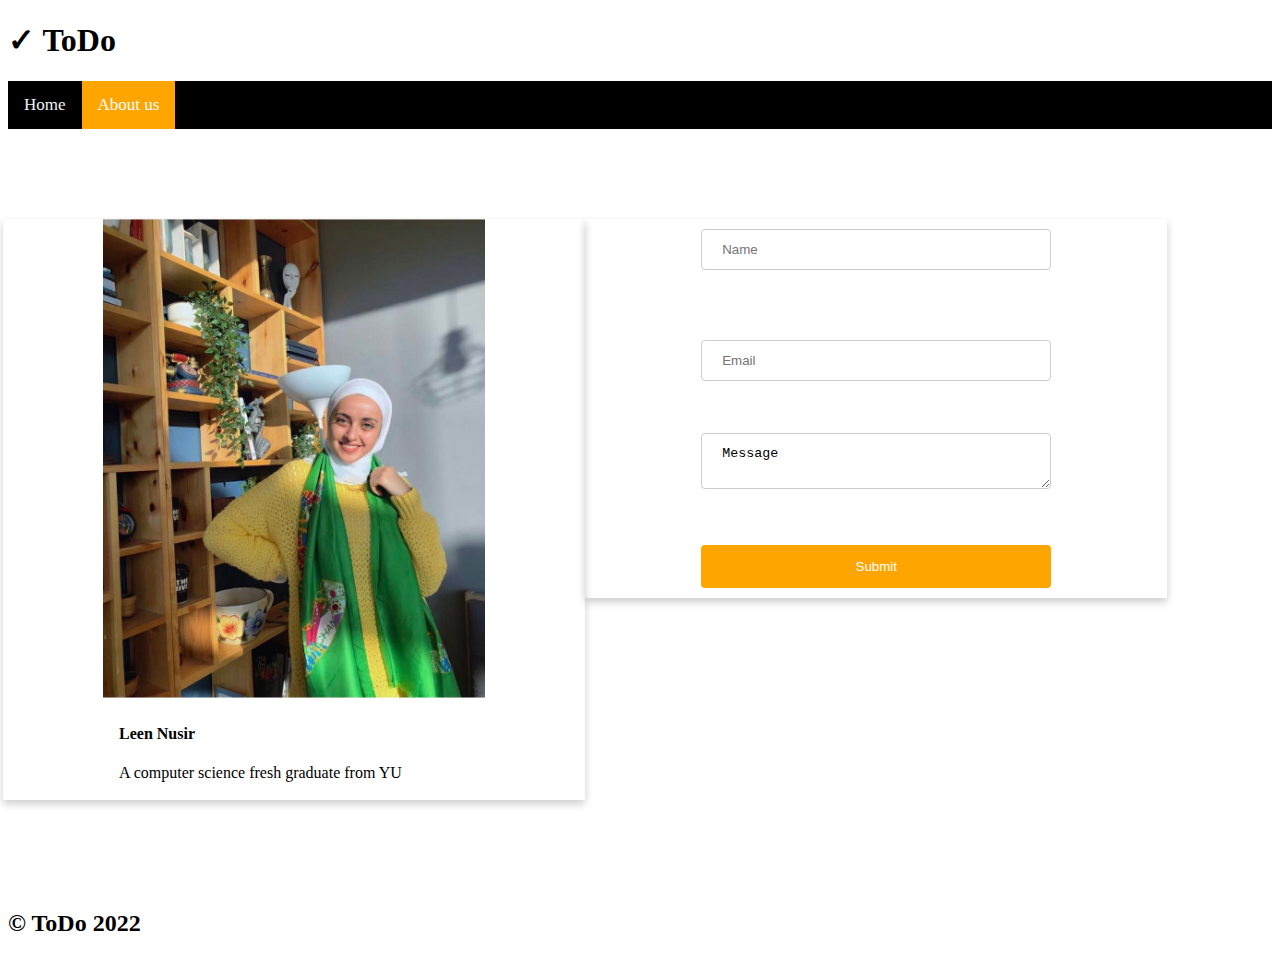
==== about.html @ b53b2068 "first upload todo project" ====
<!DOCTYPE html>
<html lang="en">
<head>
    <meta charset="UTF-8">
    <meta http-equiv="X-UA-Compatible" content="IE=edge">
    <meta name="viewport" content="width=device-width, initial-scale=1.0">
    <title>ToDo Website</title>
    <link rel="stylesheet" href="/style/about.css">

</head>
<body>
    <header>
        <h1>&check; ToDo </h1>
        <div class="topnav">
            <a  href="index.html">Home</a>
            <a  class="active" href="about.html">About us</a>
            
        </div>
    </header>
    <br>
    <br>
    <br>
    <br>
    <br>
    <section>
        <div class="row">
            <div class="card">
                <img src="/asstes/271215797_1847311068798449_8823931304779368503_n.jpg" alt="my pic" style="width: 100%">
                <div class="container">
                  <h4><b>Leen Nusir</b></h4> 
                  <p>A computer science fresh graduate from YU</p> 
                </div>
              </div>
    
              <div class="card">
                <div class="container">
                    <form>
                        <input type="text" placeholder="Name"/>
                        <br>
                        <br>
                        <br>
                        <br>
                        
                        <input type="text" placeholder="Email"/>
                        <br/>
                        <br>
                        <br>
                        <textarea  >Message </textarea>
                        <br>
                        <br>
                        <br>
                        <button type="submit" >Submit</button>
                    </form>
                  
                </div>
              </div>
        </div>
       




    </section>
    
</body>
<footer>
    <br>
    <br>
    <br>
    <br>
    <br>
    <h2>&copy; ToDo 2022</h2>

</footer>
</html>
---- style/about.css ----
.topnav {
    background-color:black;
     overflow: hidden; 
  }
  
  .topnav a {
    float: left;
    color: #f2f2f2;
    text-align: center;
    padding: 14px 16px;
    text-decoration: none;
    font-size: 17px;
  }

  .topnav a.active {
    background-color:orange;
    color: white;
  }
  .card {
    box-shadow: 0 4px 8px 0 rgba(0,0,0,0.2);
    transition: 0.3s;
    width: 30%;
    float: left;
  
    padding: 0 100px;
  }
  
  .container {
    padding: 2px 16px;
  }
.row {margin: 0 -5px;}

.row:after {
  content: "";
  display: table;
  clear: both;
}
input[type=text], select ,textarea {
    width: 100%;
    padding: 12px 20px;
    margin: 8px 0;
    display: inline-block;
    border: 1px solid #ccc;
    border-radius: 4px;
    box-sizing: border-box;
  }
  button[type=submit] {
    width: 100%;
    background-color: orange;
    color: white;
    padding: 14px 20px;
    margin: 8px 0;
    border: none;
    border-radius: 4px;
    cursor: pointer;
  }
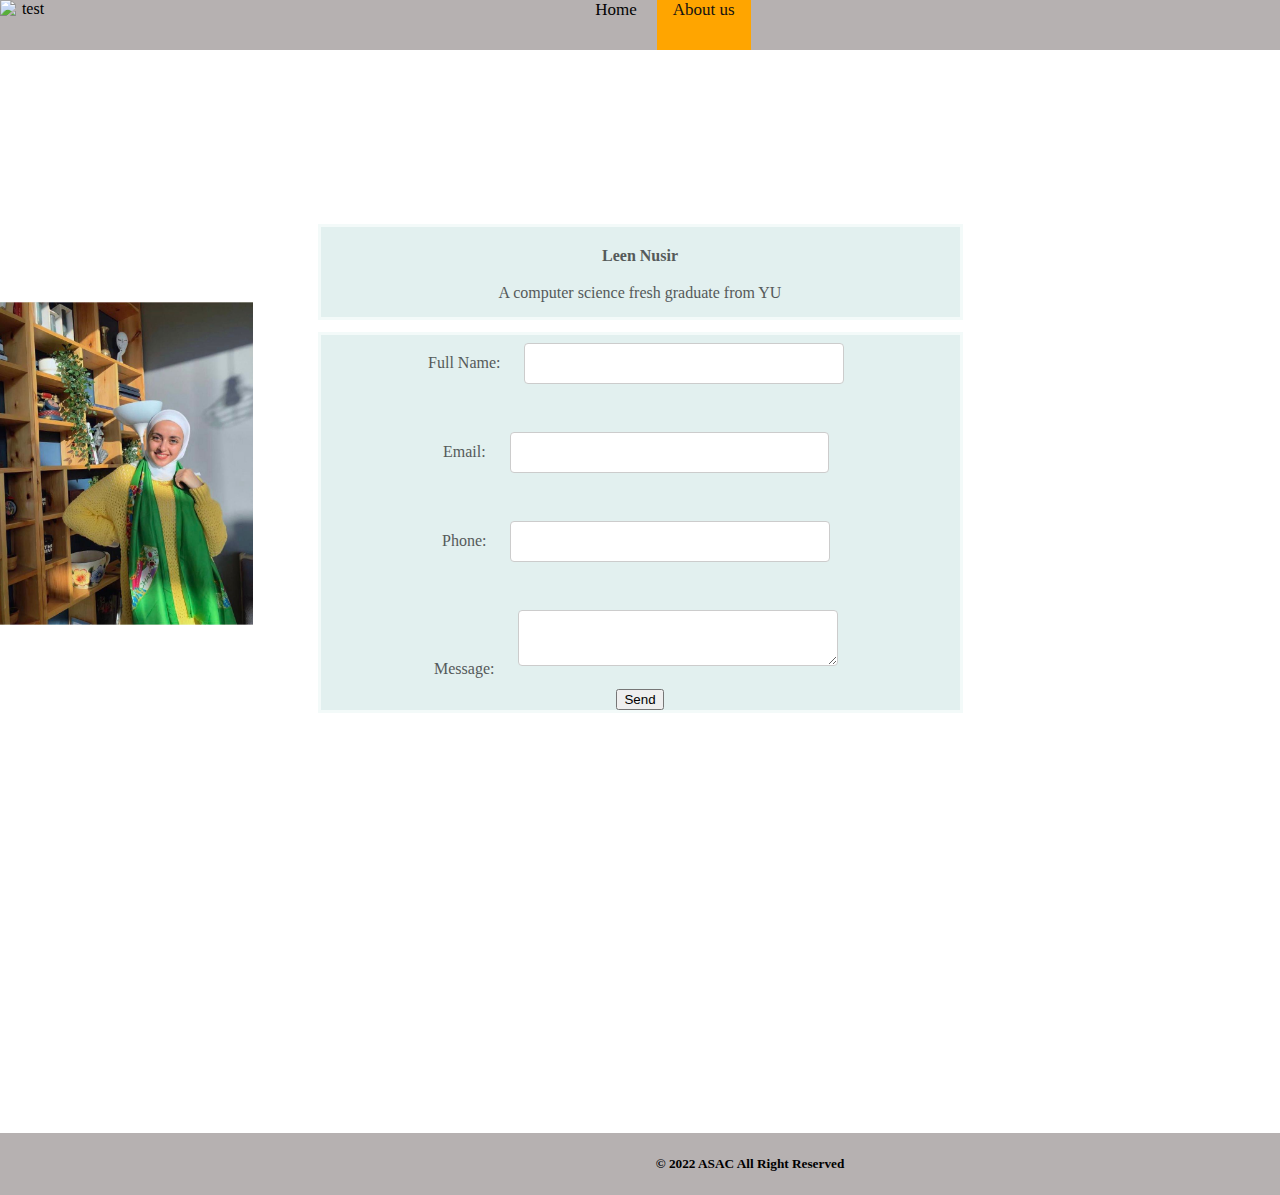
==== commit a4df97f1: "ToDo Style project" ====
--- a/about.html
+++ b/about.html
@@ -10,66 +10,94 @@
 </head>
 <body>
     <header>
-        <h1>&check; ToDo </h1>
-        <div class="topnav">
-            <a  href="index.html">Home</a>
-            <a  class="active" href="about.html">About us</a>
-            
-        </div>
-    </header>
+        <nav class="header-nav" >
+          <img src="https://media.istockphoto.com/vectors/clipboard-check-list-tick-drawing-vector-id450989697?s=612x612" width="50px" height="50px" alt="test" style="float: left;">
+          <a  href="index.html">Home</a>
+           <a class="active" href="about.html">About us</a>
+         
+        </nav>
+
+   </header>
+   <br>
+   <br>
+   <br>
+   <br>
+   <br>
+   <br>
+   <br>
+   <br>
+   <br>
     <br>
     <br>
     <br>
     <br>
     <br>
+<main>
     <section>
         <div class="row">
-            <div class="card">
-                <img src="/asstes/271215797_1847311068798449_8823931304779368503_n.jpg" alt="my pic" style="width: 100%">
-                <div class="container">
-                  <h4><b>Leen Nusir</b></h4> 
-                  <p>A computer science fresh graduate from YU</p> 
+
+          <div><img src="/asstes/271215797_1847311068798449_8823931304779368503_n.jpg" alt="my pic" style="width: 20%">
+</div>  
+            <div class="container">
+                
+                <div>
+                    <h4><b>Leen Nusir</b></h4> 
+                    <p>A computer science fresh graduate from YU</p>
+                  
                 </div>
-              </div>
-    
-              <div class="card">
-                <div class="container">
-                    <form>
-                        <input type="text" placeholder="Name"/>
+                
+                <div>
+                <form>
+                      <label>Full Name:</label>  <input type="text" />
                         <br>
                         <br>
                         <br>
-                        <br>
-                        
-                        <input type="text" placeholder="Email"/>
+                        <label>Email:</label>  <input type="text" />
                         <br/>
                         <br>
                         <br>
-                        <textarea  >Message </textarea>
+                        <label>Phone:</label>  <input type="text" />
                         <br>
                         <br>
                         <br>
-                        <button type="submit" >Submit</button>
+                        <label>Message:</label>  <textarea></textarea>
+                        <br>
+                        <input type="submit" value="Send"/>
                     </form>
                   
                 </div>
               </div>
-        </div>
-       
-
-
-
+          
+            </div>
 
     </section>
-    
+</main>
+
+<br>
+<br>
+<br>
+  <br>
+  <br>
+  <br>
+  <br>
+  <br>
+  <br>
+  <br>
+  <br>
+  <br>
+  <br>
+  <br>
+  <br>
+  <br>
+  <br>
+  <br>
+  <br>
+  <br>
+  <br>
+  <br>
+  <br>
+<footer>
+    <h5>&copy; 2022 ASAC All Right Reserved</h5></footer>
 </body>
-<footer>
-    <br>
-    <br>
-    <br>
-    <br>
-    <br>
-    <h2>&copy; ToDo 2022</h2>
 
-</footer>
 </html>--- a/style/about.css
+++ b/style/about.css
@@ -1,31 +1,37 @@
-.topnav {
-    background-color:black;
-     overflow: hidden; 
-  }
+.header-nav {
+  background-color:rgb(182, 177, 177);
+   overflow: hidden; 
+   text-align: center;
+   position: relative;
+}
+.header-nav a {
+
+  color: #030303;
+  text-align: center;
+  padding: 50px 16px;
+  text-decoration: none;
+  font-size: 17px;
+ 
+}
+footer{ text-align: center;
+  background-color: rgb(182, 177, 177);
+  padding: 1px;
+  width: 1500px;
   
-  .topnav a {
-    float: left;
-    color: #f2f2f2;
-    text-align: center;
-    padding: 14px 16px;
-    text-decoration: none;
-    font-size: 17px;
-  }
-
-  .topnav a.active {
-    background-color:orange;
-    color: white;
-  }
+}
+.header-nav a.active {
+  background-color:orange;
+  color: rgb(19, 18, 18);
+}
   .card {
     box-shadow: 0 4px 8px 0 rgba(0,0,0,0.2);
     transition: 0.3s;
     width: 30%;
     float: left;
-  
     padding: 0 100px;
   }
   
-  .container {
+  .container1 {
     padding: 2px 16px;
   }
 .row {margin: 0 -5px;}
@@ -35,10 +41,15 @@
   display: table;
   clear: both;
 }
+
+label {
+  padding: 12px 12px 12px 0;
+  display: inline-block;
+} 
 input[type=text], select ,textarea {
-    width: 100%;
+    width: 50%;
     padding: 12px 20px;
-    margin: 8px 0;
+    margin: 8px ;
     display: inline-block;
     border: 1px solid #ccc;
     border-radius: 4px;
@@ -53,4 +64,39 @@
     border: none;
     border-radius: 4px;
     cursor: pointer;
-  }+  }
+
+   *{
+   box-sizing: border-box;
+  }
+.container { 
+  display: flex;
+  flex-direction:row;
+  justify-content: center;
+  height: 10vh;
+  flex-wrap: wrap;
+  align-content: flex-end
+
+
+  } 
+.container > div {
+
+  line-height: 1;
+  text-align: center;
+  width: 3rem;
+ 
+  background: #e2f0ef;
+  border: 3px solid #f3faf9;
+  color: #555a5a;
+  margin: 0.375rem; 
+}
+.container > div:nth-child(odd) {
+  width: 50%;
+  }
+.container > div:nth-child(even) {
+  width: 50%;
+  }
+
+body {
+  margin: 0;
+}